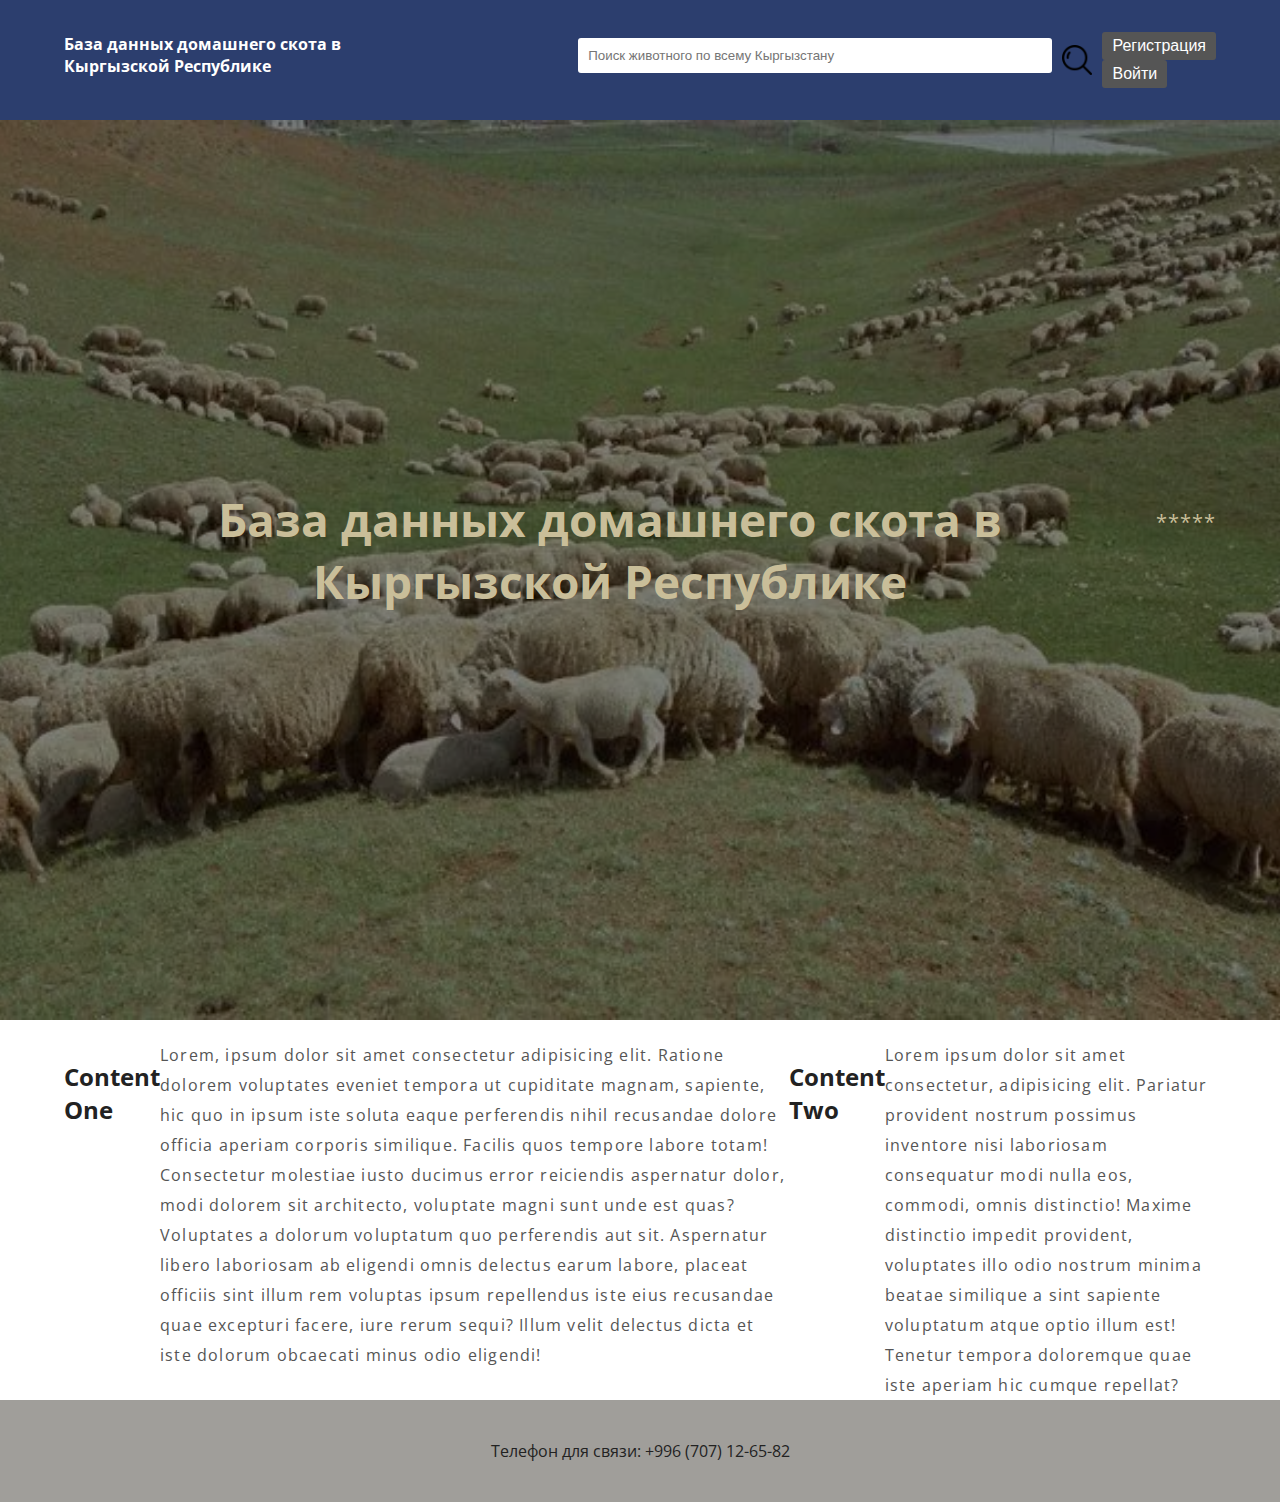
==== 3/index.html @ ddbd729e "initial commit" ====
<!DOCTYPE html>
<html lang="en">
  <head>
    <meta charset="UTF-8" />
    <meta name="viewport" content="width=device-width, initial-scale=1.0" />
    <link rel="stylesheet" href="3index.css" />
    <title>Главное - База данных домашнего скота в Кыргызской Республике</title>
  </head>
  <body>
    <nav class="nav">
      <div class="container">
        <div class="logo">
            <h5>
              <span class="upper">База данных домашнего скота в</span>
              <span class="lower">Кыргызской Республике</span>
            </h5>
          </div>

          <div class="search-bar">
            <input
              type="text"
              id="searchInput"
              placeholder="Поиск животного по всему Кыргызстану" 
            />
            <button id="searchBtn"></button>
          </div>
          <div class="user-actions">
            <button id="registerBtn" class="btn">Регистрация</button>
            <button id="loginBtn">Войти</button>
            <div class="dropdown-content" id="loginDropdown">
              <a href="#">Ветеринар</a>
              <a href="#">Организация</a>
            </div>
          </div>

        
      </div>
    </nav>

    <div class="hero">
      <div class="container">
        <h1>База данных домашнего скота в Кыргызской Республике</h1>
        <p>
        *****
        </p>
      </div>
    </div>

    <section id="info-enactus" class="container content">
      <h2>Content One</h2>
      <p>
        Lorem, ipsum dolor sit amet consectetur adipisicing elit. Ratione
        dolorem voluptates eveniet tempora ut cupiditate magnam, sapiente, hic
        quo in ipsum iste soluta eaque perferendis nihil recusandae dolore
        officia aperiam corporis similique. Facilis quos tempore labore totam!
        Consectetur molestiae iusto ducimus error reiciendis aspernatur dolor,
        modi dolorem sit architecto, voluptate magni sunt unde est quas?
        Voluptates a dolorum voluptatum quo perferendis aut sit. Aspernatur
        libero laboriosam ab eligendi omnis delectus earum labore, placeat
        officiis sint illum rem voluptas ipsum repellendus iste eius recusandae
        quae excepturi facere, iure rerum sequi? Illum velit delectus dicta et
        iste dolorum obcaecati minus odio eligendi!
      </p>

      <h3>Content Two</h3>
      <p>
        Lorem ipsum dolor sit amet consectetur, adipisicing elit. Pariatur
        provident nostrum possimus inventore nisi laboriosam consequatur modi
        nulla eos, commodi, omnis distinctio! Maxime distinctio impedit
        provident, voluptates illo odio nostrum minima beatae similique a sint
        sapiente voluptatum atque optio illum est! Tenetur tempora doloremque
        quae iste aperiam hic cumque repellat?
      </p>
    </section>

   

    <footer id="contacts">
      <div class="icons-container">
       
      </div>
      <div class="contact-info">
        <p>Телефон для связи: +996 (707) 12-65-82</p>
      </div>
    </footer>

    <script src="3index.js"></script>
  </body>
</html>
---- 3/3index.css ----
@import url("https://fonts.googleapis.com/css?family=Open+Sans");

* {
  box-sizing: border-box;
  margin: 0;
  padding: 0;
}

body {
  font-family: "Open Sans", sans-serif;
  color: #222;
  padding-bottom: 0px;
}

.container {
  max-width: 1200px;
  margin: 0 auto;
}

.nav {
  background-color: #2c3e6e;
  color: #fff;
  padding: 30px 20px;
  display: flex;

  justify-content: space-between;
  align-items: center;
  flex-wrap: wrap;

  position: sticky;
  top: 0;
  left: 0;
  right: 0;
  transition: all 0.3s ease-in-out;
  z-index: 999;
}

.nav .container {
  display: flex;
  justify-content: space-between;
  align-items: center;
  padding: 2px 0;
  transition: all 0.3s ease-in-out;
}
.logo {
  top: 15 px;
  flex-basis: 100%;
  margin-bottom: 10px;
  color: #fff;
}
.upper {
  display: block;
  font-size: 1.2em; /* Измените размер шрифта по вашему вкусу */
}

.lower {
  display: block;
  font-size: 1.2em; /* Измените размер шрифта по вашему вкусу */
  margin-top: 1 rem; /* Задайте отрицательное значение отступа для поднятия нижней части над верхней */
}

.search-bar {
  display: flex;
  align-items: center;
  flex-basis: 100%;
}

.search-bar input[type="text"] {
  padding: 10px;
  border: none;
  border-radius: 3px;
  margin-right: 10px;
  flex: 1;
  width: 100%;
  margin-bottom: 10px;
}

.search-bar button {
  border: none;
  background-color: transparent;
  width: 20px; /* Задать ширину кнопки */
  height: 20px; /* Задать высоту кнопки */
  background-image: url("поиск.png"); /* Путь к изображению поисковой иконки */
  background-size: cover; /* Растянуть изображение, чтобы заполнить всю область кнопки */
}

.user-actions button {
  margin-left: 10px;
  padding: 5px 10px;
  border: none;
  border-radius: 3px;
  background-color: #555;
  color: #fff;
  cursor: pointer;
  flex-basis: 100%;
}


/* Скрыть вкладки регистрации и войти по умолчанию */
#loginDropdown {
  display: none;
}

/* Показать вкладки регистрации и войти при наведении на кнопку регистрации */
#registerBtn:hover + #loginDropdown {
  display: block;
}

.dropdown-content {
  position: absolute;
  background-color: #f9f9f9;
  box-shadow: 0 8px 16px 0 rgba(0, 0, 0, 0.2);
  z-index: 1;
}

.dropdown-content a {
  color: black;
  padding: 12px 16px;
  text-decoration: none;
  display: block;
}

.dropdown-content a:hover {
  background-color: #ddd;
}

.dropdown-content a:last-child {
  border-top: 1px solid #ddd;
}

.user-actions:hover .dropdown-content {
  display: block;
}

.nav.active {
  background-color: #4848a1;
  box-shadow: 0 2px 10px rgba(0, 0, 0, 0.3);
}

.hero {
  background-image: url("рама.webp");
  background-repeat: no-repeat;
  background-size: cover;
  background-position: bottom center;
  height: 100vh;
  color: #c9be99;
  display: flex;
  justify-content: center;
  align-items: center;
  text-align: center;
  position: relative;
  margin-bottom: 20px;
  z-index: -2;
}

.hero::before {
  content: "";
  position: absolute;
  top: 0;
  left: 0;
  width: 100%;
  height: 100%;
  background-color: rgba(0, 0, 0, 0.5);
  z-index: -1;
}

.hero h1 {
  font-size: 46px;
  margin: -20px 0 20px;
}

.hero p {
  font-size: 20px;
  letter-spacing: 1px;
}

.content h2,
.content h3 {
  display: block;
  font-size: 150%;
  margin: 20px 0;
}

.content p {
  display: block;
  color: #555;
  line-height: 30px;
  letter-spacing: 1.2px;
}

footer {
  background-color: #a09e9a;
  padding: 40px;
  text-align: center;
}
.container {
  display: flex;
  width: 90vw;
}

@media (max-width: 480px) {
  .container {
    width: 100vw;
  }
}
button {
  background-color: #fff;
  border: none;
  color: #757171;
  cursor: pointer;
  font-size: 16px;
  padding: 15px;
}

button:hover {
  color: #000;
}

button:focus {
  outline: none;
}

.menu {
  display: none;
}

.menu-toggle {
  display: block;
}

@media (max-width: 768px) {
  .menu-toggle {
    display: block;
  }

  .logo {
    display: none;
  }

  .menu {
    display: block;
    margin-top: 10px;
  }

  .menu li {
    display: block;
    margin-bottom: 10px;
  }
}
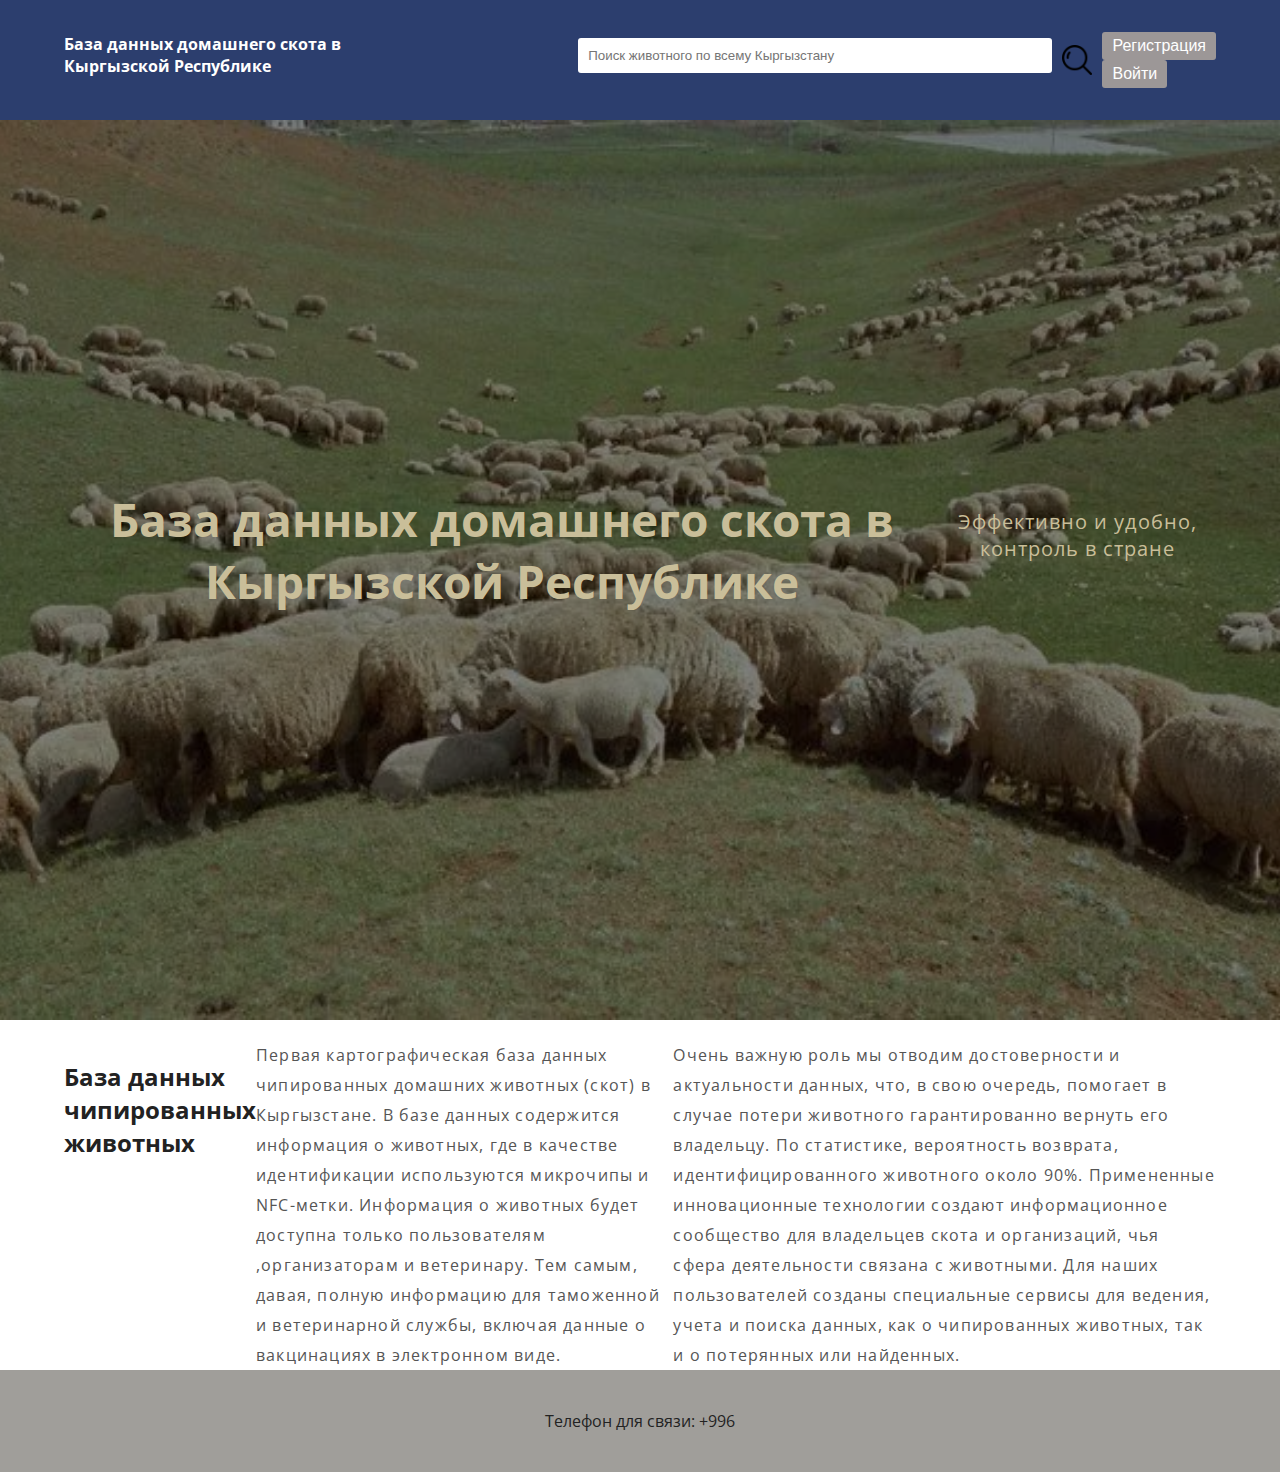
==== commit ccdac438: "initial" ====
--- a/3/index.html
+++ b/3/index.html
@@ -10,77 +10,72 @@
     <nav class="nav">
       <div class="container">
         <div class="logo">
-            <h5>
-              <span class="upper">База данных домашнего скота в</span>
-              <span class="lower">Кыргызской Республике</span>
-            </h5>
+          <h5>
+            <span class="upper">База данных домашнего скота в</span>
+            <span class="lower">Кыргызской Республике</span>
+          </h5>
+        </div>
+
+        <div class="search-bar">
+          <input
+            type="text"
+            id="searchInput"
+            placeholder="Поиск животного по всему Кыргызстану"
+          />
+          <button id="searchBtn"></button>
+        </div>
+        <div class="user-actions">
+          <button id="registerBtn">
+            <a href="http://127.0.0.1:5500/3/6index.html" class="btn"
+              >Регистрация
+            </a>
+          </button>
+          <button id="loginBtn">
+            <a href="http://127.0.0.1:5500/3/6index.html" class="btn">Войти</a>
+          </button>
+          <div class="dropdown-content" id="loginDropdown">
+            <a href="#">Ветеринар</a>
+            <a href="#">Организация</a>
           </div>
-
-          <div class="search-bar">
-            <input
-              type="text"
-              id="searchInput"
-              placeholder="Поиск животного по всему Кыргызстану" 
-            />
-            <button id="searchBtn"></button>
-          </div>
-          <div class="user-actions">
-            <button id="registerBtn" class="btn">Регистрация</button>
-            <button id="loginBtn">Войти</button>
-            <div class="dropdown-content" id="loginDropdown">
-              <a href="#">Ветеринар</a>
-              <a href="#">Организация</a>
-            </div>
-          </div>
-
-        
+        </div>
       </div>
     </nav>
 
     <div class="hero">
       <div class="container">
         <h1>База данных домашнего скота в Кыргызской Республике</h1>
-        <p>
-        *****
-        </p>
+        <p>Эффективно и удобно, контроль в стране</p>
       </div>
     </div>
 
     <section id="info-enactus" class="container content">
-      <h2>Content One</h2>
+      <h2>База данных чипированных животных</h2>
       <p>
-        Lorem, ipsum dolor sit amet consectetur adipisicing elit. Ratione
-        dolorem voluptates eveniet tempora ut cupiditate magnam, sapiente, hic
-        quo in ipsum iste soluta eaque perferendis nihil recusandae dolore
-        officia aperiam corporis similique. Facilis quos tempore labore totam!
-        Consectetur molestiae iusto ducimus error reiciendis aspernatur dolor,
-        modi dolorem sit architecto, voluptate magni sunt unde est quas?
-        Voluptates a dolorum voluptatum quo perferendis aut sit. Aspernatur
-        libero laboriosam ab eligendi omnis delectus earum labore, placeat
-        officiis sint illum rem voluptas ipsum repellendus iste eius recusandae
-        quae excepturi facere, iure rerum sequi? Illum velit delectus dicta et
-        iste dolorum obcaecati minus odio eligendi!
+        Первая картографическая база данных чипированных домашних животных
+        (скот) в Кыргызстане. В базе данных содержится информация о животных,
+        где в качестве идентификации используются микрочипы и NFC-метки.
+        Информация о животных будет доступна только пользователям ,организаторам
+        и ветеринару. Тем самым, давая, полную информацию для таможенной и
+        ветеринарной службы, включая данные о вакцинациях в электронном виде.
       </p>
 
-      <h3>Content Two</h3>
+      <h3></h3>
       <p>
-        Lorem ipsum dolor sit amet consectetur, adipisicing elit. Pariatur
-        provident nostrum possimus inventore nisi laboriosam consequatur modi
-        nulla eos, commodi, omnis distinctio! Maxime distinctio impedit
-        provident, voluptates illo odio nostrum minima beatae similique a sint
-        sapiente voluptatum atque optio illum est! Tenetur tempora doloremque
-        quae iste aperiam hic cumque repellat?
+        Очень важную роль мы отводим достоверности и актуальности данных, что, в
+        свою очередь, помогает в случае потери животного гарантированно вернуть
+        его владельцу. По статистике, вероятность возврата, идентифицированного
+        животного около 90%. Примененные инновационные технологии создают
+        информационное сообщество для владельцев скота и организаций, чья
+        сфера деятельности связана с животными. Для наших пользователей созданы
+        специальные сервисы для ведения, учета и поиска данных, как о
+        чипированных животных, так и о потерянных или найденных.
       </p>
     </section>
 
-   
-
     <footer id="contacts">
-      <div class="icons-container">
-       
-      </div>
+      <div class="icons-container"></div>
       <div class="contact-info">
-        <p>Телефон для связи: +996 (707) 12-65-82</p>
+        <p>Телефон для связи: +996</p>
       </div>
     </footer>
 
--- a/3/3index.css
+++ b/3/3index.css
@@ -89,21 +89,28 @@
   padding: 5px 10px;
   border: none;
   border-radius: 3px;
-  background-color: #555;
+  background-color: #9c9797;
   color: #fff;
   cursor: pointer;
   flex-basis: 100%;
+  
+}
+.btn{
+  text-decoration: none;
+  color:#fff;
 }
 
 
 /* Скрыть вкладки регистрации и войти по умолчанию */
 #loginDropdown {
   display: none;
+  
 }
 
 /* Показать вкладки регистрации и войти при наведении на кнопку регистрации */
 #registerBtn:hover + #loginDropdown {
   display: block;
+ 
 }
 
 .dropdown-content {
